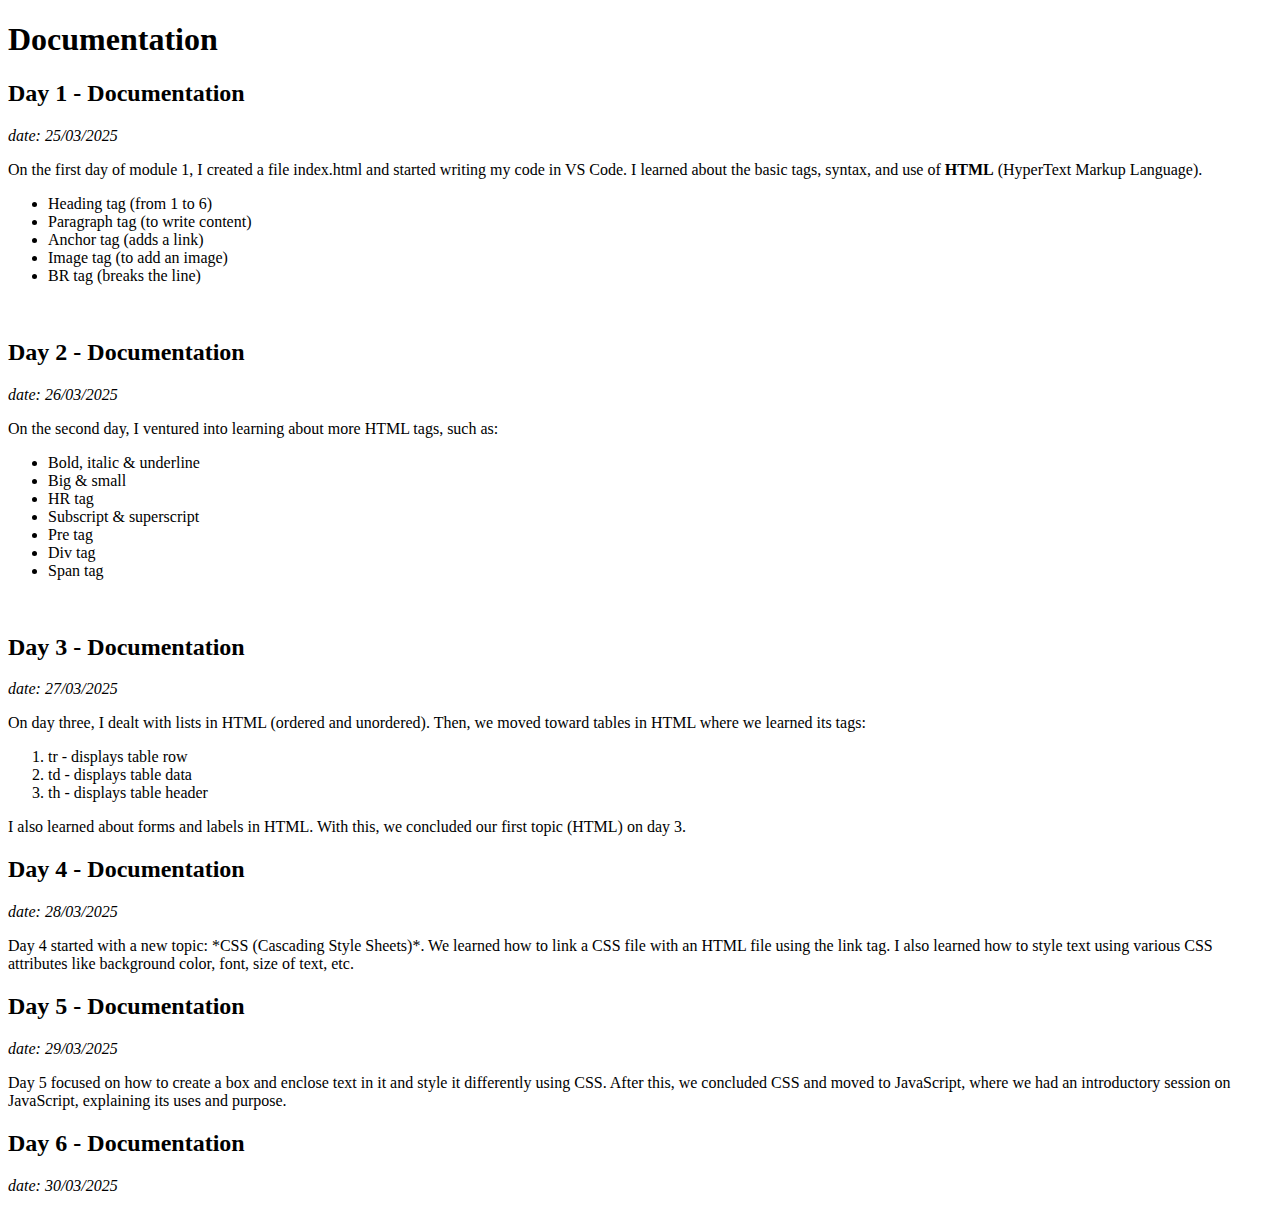
==== documentation.html @ 579d8c8f "Add files via upload" ====
<!DOCTYPE html>
<html lang="en">
<head>
    <meta charset="UTF-8">
    <meta name="viewport" content="width=device-width, initial-scale=1.0">
    <title>Document</title>
</head>
<body>
    <h1>Documentation</h1>
    <section id="day1">
        <h2>Day 1 - Documentation</h2>
        <p><i>date: 25/03/2025</i></p>
        <p>On the first day of module 1, I created a file index.html and started writing my code in VS Code. I learned about the basic tags, syntax, and use of <b>HTML</b> (HyperText Markup Language).</p>
        <ul>
            <li>Heading tag (from 1 to 6)</li>
            <li>Paragraph tag (to write content)</li>
            <li>Anchor tag (adds a link)</li>
            <li>Image tag (to add an image)</li>
            <li>BR tag (breaks the line)</li>
       </ul> <br>
    </section>

    <section id="day2">
      <h2>Day 2 - Documentation</h2>
      <p><i>date: 26/03/2025</i></p>
      <p>On the second day, I ventured into learning about more HTML tags, such as:</p>
      <ul>
          <li>Bold, italic & underline</li>
          <li>Big & small</li>
          <li>HR tag</li>
          <li>Subscript & superscript</li>
          <li>Pre tag</li>
          <li>Div tag</li>
          <li>Span tag</li>
      </ul><br>
    </section>

    <section id="day3">
      <h2>Day 3 - Documentation</h2>
      <p><i>date: 27/03/2025</i></p>
      <p>On day three, I dealt with lists in HTML (ordered and unordered). Then, we moved toward tables in HTML where we learned its tags:</p>
      <ol>
        <li>tr - displays table row</li>
        <li>td - displays table data</li>
        <li>th - displays table header</li>
      </ol>
      <p>I also learned about forms and labels in HTML. With this, we concluded our first topic (HTML) on day 3.
    </p>
</section>

<section id="day4">
  <h2>Day 4 - Documentation</h2>
  <p><i>date: 28/03/2025</i></p>
  <p>Day 4 started with a new topic: *CSS (Cascading Style Sheets)*. We learned how to link a CSS file with an HTML file using the link tag. I also learned how to style text using various CSS attributes like background color, font, size of text, etc.</p>
</section>

<section id="day5">
  <h2>Day 5 - Documentation</h2>
  <p><i>date: 29/03/2025</i></p>
  <p>Day 5 focused on how to create a box and enclose text in it and style it differently using CSS. After this, we concluded CSS and moved to JavaScript, where we had an introductory session on JavaScript, explaining its uses and purpose.</p>
</section>

<section id="day6">
  <h2>Day 6 - Documentation</h2>
  <p><i>date: 30/03/2025</i>
  </p>
  
    
</body>
</html>
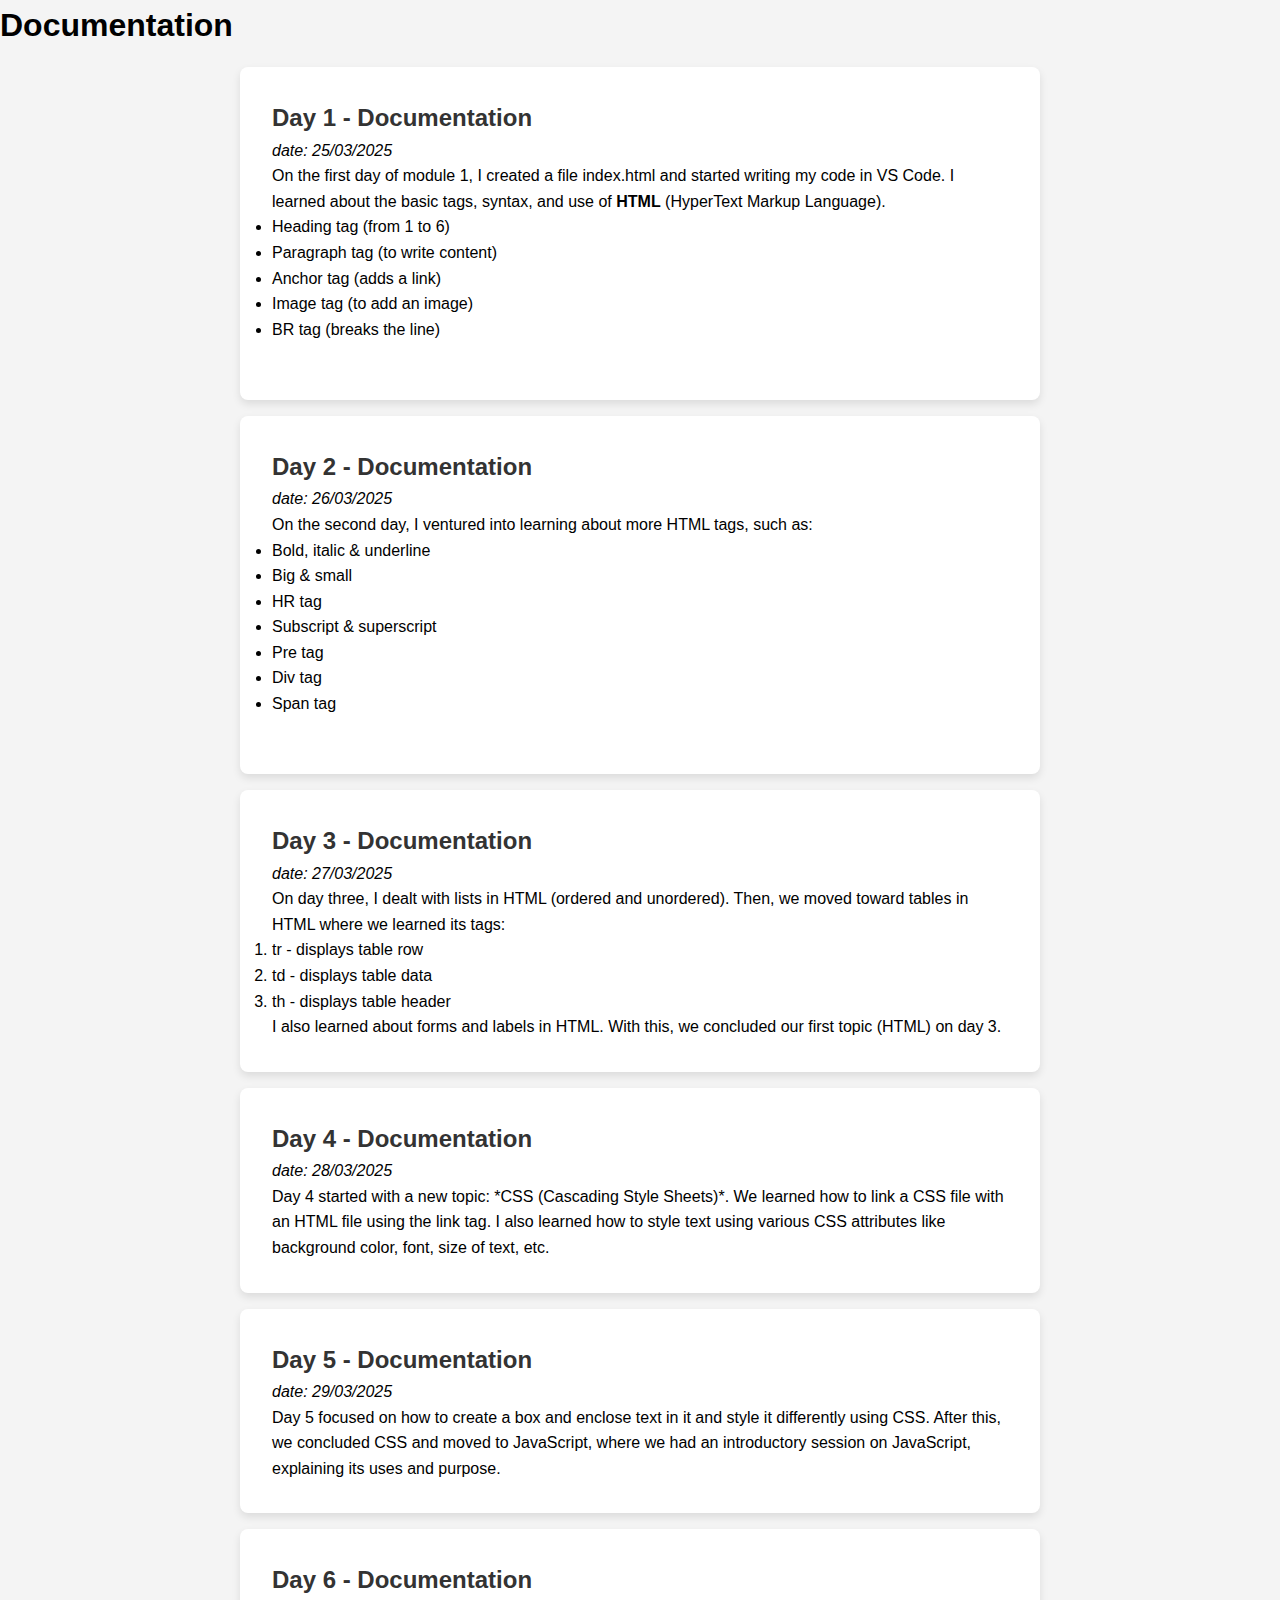
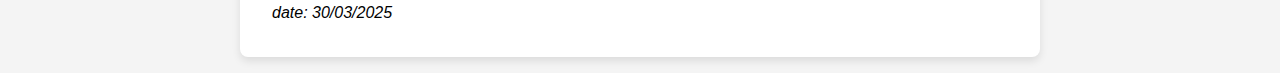
==== commit f6a120c9: "Add files via upload" ====
--- a/documentation.html
+++ b/documentation.html
@@ -6,6 +6,7 @@
     <title>Document</title>
 </head>
 <body>
+    <link rel="stylesheet" href="./style.css">
     <h1>Documentation</h1>
     <section id="day1">
         <h2>Day 1 - Documentation</h2>
--- a/style.css
+++ b/style.css
@@ -0,0 +1,105 @@
+/* General Styles */
+* {
+    margin: 0;
+    padding: 0;
+    box-sizing: border-box;
+}
+
+body {
+    font-family: Arial, sans-serif;
+    line-height: 1.6;
+    background-color: #f4f4f4;
+}
+
+h2 {
+    color: #333;
+}
+
+/* Navigation Bar */
+nav {
+    background-color: #333;
+    padding: 1rem;
+}
+
+nav ul {
+    list-style-type: none;
+    text-align: center;
+}
+
+nav ul li {
+    display: inline;
+    margin: 0 15px;
+}
+
+nav ul li a {
+    color: white;
+    text-decoration: none;
+    font-size: 18px;
+}
+
+nav ul li a:hover {
+    color: #4CAF50;
+}
+
+/* Section Styles */
+section {
+    padding: 2rem;
+    margin: 1rem 0;
+    background-color: white;
+    border-radius: 8px;
+    box-shadow: 0 4px 8px rgba(0, 0, 0, 0.1);
+    max-width: 800px;
+    margin-left: auto;
+    margin-right: auto;
+}
+
+/* About Me Section */
+#about-me {
+    background-color: #e2f7e1;
+}
+
+#about-me p {
+    color: #555;
+    font-size: 18px;
+}
+
+/* Projects Section */
+#projects {
+    background-color: #e7f0ff;
+}
+
+.project {
+    margin-bottom: 1.5rem;
+}
+
+.project h3 {
+    font-size: 24px;
+    color: #333;
+}
+
+.project p {
+    font-size: 16px;
+    color: #555;
+}
+
+/* Contact Section */
+#contact {
+    background-color: #f7f7f7;
+}
+
+#contact p {
+    font-size: 18px;
+    color: #333;
+}
+
+/* Responsive Design */
+@media screen and (max-width: 768px) {
+    nav ul li {
+        display: block;
+        margin: 10px 0;
+    }
+
+    section {
+        margin: 1rem;
+        }
+}